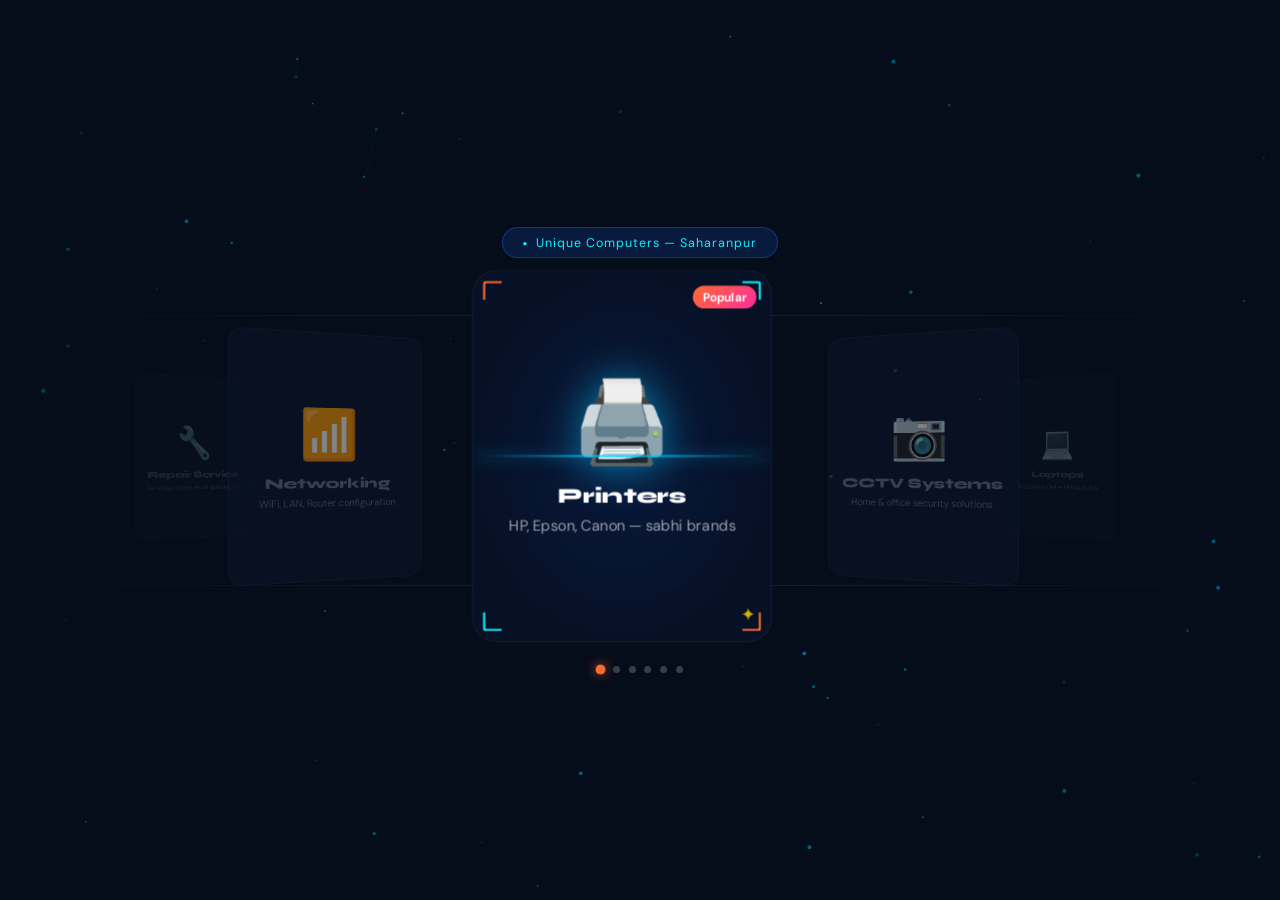
==== showcase-3d.html @ 5fcf57d3 "Add files via upload" ====
<!DOCTYPE html>
<html lang="en">
<head>
<meta charset="UTF-8">
<meta name="viewport" content="width=device-width, initial-scale=1.0">
<title>Unique Computers - Saharanpur</title>
<link href="https://fonts.googleapis.com/css2?family=Syne:wght@700;800;900&family=DM+Sans:wght@400;500&display=swap" rel="stylesheet">
<style>
* { margin: 0; padding: 0; box-sizing: border-box; }
body {
  background: #060D1A; font-family: 'DM Sans', sans-serif;
  height: 100vh; width: 100vw; overflow: hidden;
  display: flex; flex-direction: column;
  align-items: center; justify-content: center;
}
canvas { position: fixed; inset: 0; z-index: 0; pointer-events: none; }
.h-line { position: fixed; left: 0; right: 0; height: 1px; background: linear-gradient(90deg, transparent, rgba(0,198,255,0.15), transparent); z-index: 1; }

/* ── PHASE 1: CAROUSEL ── */
#phase1 {
  position: relative; z-index: 2;
  display: flex; flex-direction: column; align-items: center; width: 100%;
  transition: opacity 0.8s ease;
}
#phase1.fadeout { opacity: 0; pointer-events: none; }

.hero-tag {
  display: inline-flex; align-items: center; gap: 0.5rem;
  background: rgba(20,82,204,0.2); border: 1px solid rgba(20,82,204,0.5);
  color: #0CF2FF; padding: 0.4rem 1.2rem; border-radius: 100px;
  font-size: 0.78rem; letter-spacing: 1px; margin-bottom: 1.5rem;
}
.hero-tag::before { content: '●'; font-size: 0.5rem; animation: blink 1.5s infinite; }
@keyframes blink { 0%,100%{opacity:1}50%{opacity:0.2} }

.carousel-scene {
  width: 100%; display: flex; align-items: center; justify-content: center;
  perspective: 1200px; height: 360px;
}
.carousel-3d { position: relative; width: 280px; height: 320px; transform-style: preserve-3d; }
.card-3d { position: absolute; width: 250px; height: 310px; border-radius: 20px; cursor: pointer; }
.card-inner {
  position: absolute; inset: 0; border-radius: 20px;
  background: rgba(8,18,40,0.92); border: 1px solid rgba(255,255,255,0.06);
  display: flex; flex-direction: column; align-items: center; justify-content: center;
  overflow: hidden; z-index: 1;
}
.card-glow { position: absolute; inset: -2px; border-radius: 22px; z-index: 0; opacity: 0; transition: opacity 0.4s; }
.card-3d.active .card-glow { opacity: 1; animation: rotateBorder 3s linear infinite; }
@keyframes rotateBorder {
  0%   { background: conic-gradient(from 0deg,   #FF6B35,#1452CC,#0CF2FF,#1452CC,#FF6B35); }
  100% { background: conic-gradient(from 360deg, #FF6B35,#1452CC,#0CF2FF,#1452CC,#FF6B35); }
}
.scan {
  position: absolute; left: 0; right: 0; height: 2px;
  background: linear-gradient(90deg,transparent,rgba(0,198,255,0.9),transparent);
  box-shadow: 0 0 12px rgba(0,198,255,0.6); z-index: 3; opacity: 0;
}
.card-3d.active .scan { opacity: 1; animation: scanLine 2.5s ease-in-out infinite; }
@keyframes scanLine { 0%{top:0%;opacity:0}10%{opacity:1}90%{opacity:1}100%{top:100%;opacity:0} }
.c { position: absolute; width: 16px; height: 16px; z-index: 4; opacity: 0; transition: opacity 0.4s; }
.card-3d.active .c { opacity: 1; }
.c.tl{top:8px;left:8px;border-top:2px solid #FF6B35;border-left:2px solid #FF6B35;border-radius:3px 0 0 0}
.c.tr{top:8px;right:8px;border-top:2px solid #0CF2FF;border-right:2px solid #0CF2FF;border-radius:0 3px 0 0}
.c.bl{bottom:8px;left:8px;border-bottom:2px solid #0CF2FF;border-left:2px solid #0CF2FF;border-radius:0 0 0 3px}
.c.br{bottom:8px;right:8px;border-bottom:2px solid #FF6B35;border-right:2px solid #FF6B35;border-radius:0 0 3px 0}
.card-emoji {
  font-size: 3.8rem; margin-bottom: 0.7rem; position: relative; z-index: 2;
  transition: transform 0.4s; filter: drop-shadow(0 0 0px rgba(0,198,255,0));
}
.card-3d.active .card-emoji {
  filter: drop-shadow(0 0 16px rgba(0,198,255,0.6));
  transform: scale(1.1); animation: floatEmoji 3s ease-in-out infinite;
}
@keyframes floatEmoji { 0%,100%{transform:scale(1.1) translateY(0)}50%{transform:scale(1.1) translateY(-7px)} }
.card-title {
  font-family:'Syne',sans-serif; font-weight:800; font-size:1.1rem; color:white;
  margin-bottom:0.3rem; text-align:center; position:relative; z-index:2; opacity:0.4; transition:opacity 0.4s;
}
.card-3d.active .card-title { opacity: 1; }
.card-desc {
  font-size:0.78rem; color:rgba(255,255,255,0.35); text-align:center;
  padding:0 1rem; line-height:1.5; position:relative; z-index:2; transition:color 0.4s;
}
.card-3d.active .card-desc { color: rgba(255,255,255,0.6); }
.card-badge {
  position:absolute; top:12px; right:12px;
  background:linear-gradient(135deg,#FF6B35,#FF2D9B);
  color:white; font-size:0.62rem; font-weight:700;
  padding:0.18rem 0.5rem; border-radius:100px; z-index:4; opacity:0; transition:opacity 0.4s;
}
.card-3d.active .card-badge { opacity: 1; }
.card-bg-glow {
  position:absolute; inset:0; border-radius:20px; opacity:0; transition:opacity 0.4s;
  background:radial-gradient(ellipse at center,rgba(20,82,204,0.15) 0%,transparent 70%); z-index:1;
}
.card-3d.active .card-bg-glow { opacity: 1; }
.sparkle { position:absolute; bottom:12px; right:12px; color:rgba(255,215,0,0.8); font-size:0.95rem; z-index:4; opacity:0; }
.card-3d.active .sparkle { opacity:1; animation:sparkAnim 2s ease-in-out infinite; }
@keyframes sparkAnim { 0%,100%{transform:scale(1);opacity:0.5}50%{transform:scale(1.4);opacity:1} }
.nav-dots { display:flex; gap:0.55rem; margin-top:1.5rem; }
.dot { width:7px; height:7px; border-radius:50%; background:rgba(255,255,255,0.2); border:none; cursor:pointer; transition:all 0.3s; }
.dot.active { background:#FF6B35; transform:scale(1.4); box-shadow:0 0 8px rgba(255,107,53,0.7); }

/* ── PHASE 2: Flash + Big Title ── */
#phase2 {
  position: fixed; inset: 0; z-index: 100;
  display: flex; flex-direction: column; align-items: center; justify-content: center;
  background: #060D1A;
  opacity: 0; pointer-events: none;
  transition: opacity 0.5s ease;
}
#phase2.show { opacity: 1; pointer-events: all; }

.flash-overlay {
  position: absolute; inset: 0; background: white; opacity: 0; pointer-events: none; z-index: 5;
}
@keyframes flashAnim {
  0%   { opacity: 0; }
  12%  { opacity: 1; }
  28%  { opacity: 0; }
  45%  { opacity: 0.7; }
  60%  { opacity: 0; }
  75%  { opacity: 0.3; }
  100% { opacity: 0; }
}
.flash-overlay.go { animation: flashAnim 1s ease forwards; }

/* Glow rings */
.glow-ring {
  position: absolute; border-radius: 50%;
  border: 1px solid rgba(12,242,255,0.12);
  pointer-events: none; z-index: 2;
}
.glow-ring:nth-child(2) { width:260px; height:260px; top:50%; left:50%; transform:translate(-50%,-50%); animation:ringPulse 2.5s ease-out infinite; }
.glow-ring:nth-child(3) { width:460px; height:460px; top:50%; left:50%; transform:translate(-50%,-50%); animation:ringPulse 2.5s ease-out 0.4s infinite; }
.glow-ring:nth-child(4) { width:660px; height:660px; top:50%; left:50%; transform:translate(-50%,-50%); animation:ringPulse 2.5s ease-out 0.8s infinite; }
@keyframes ringPulse { 0%{opacity:0.5;transform:translate(-50%,-50%) scale(0.85)} 100%{opacity:0;transform:translate(-50%,-50%) scale(1.15)} }

/* Big brand name */
.big-title-wrap {
  position: relative; z-index: 6; text-align: center;
  opacity: 0; transform: scale(0.4);
  transition: opacity 0.7s ease, transform 0.7s cubic-bezier(0.34,1.56,0.64,1);
}
.big-title-wrap.show { opacity: 1; transform: scale(1); }

.big-title {
  font-family: 'Syne', sans-serif; font-weight: 900;
  font-size: clamp(3rem, 9vw, 6.5rem);
  line-height: 1; letter-spacing: -2px;
  background: linear-gradient(135deg, #FFFFFF 0%, #0CF2FF 50%, #1452CC 100%);
  -webkit-background-clip: text; -webkit-text-fill-color: transparent; background-clip: text;
  filter: drop-shadow(0 0 50px rgba(12,242,255,0.45));
}
.big-subtitle {
  font-family: 'DM Sans', sans-serif; font-size: clamp(0.75rem, 2vw, 1rem);
  color: rgba(255,255,255,0.45); letter-spacing: 5px; text-transform: uppercase; margin-top: 0.6rem;
}

/* ── PHASE 3: Bottom bar ── */
#phase3 {
  position: absolute; bottom: 2.5rem; left: 0; right: 0;
  display: flex; align-items: center; justify-content: center;
  gap: 1.2rem; flex-wrap: wrap; z-index: 6;
  opacity: 0; transform: translateY(35px);
  transition: opacity 0.7s ease, transform 0.8s cubic-bezier(0.34,1.56,0.64,1);
}
#phase3.show { opacity: 1; transform: translateY(0); }

.social-tabs { display: flex; gap: 0.55rem; }
.social-tab {
  width: 44px; height: 44px; border-radius: 12px;
  display: flex; align-items: center; justify-content: center;
  text-decoration: none; font-size: 1.1rem;
  border: 1px solid rgba(255,255,255,0.1);
  background: rgba(255,255,255,0.05);
  transition: all 0.25s; position: relative; overflow: hidden;
}
.social-tab span { position: relative; z-index: 1; }
.social-tab::before { content:''; position:absolute; inset:0; opacity:0; transition:opacity 0.25s; }
.social-tab:hover { transform:translateY(-4px); border-color:transparent; box-shadow:0 8px 20px rgba(0,0,0,0.3); }
.social-tab:hover::before { opacity: 1; }
.social-tab.fb::before { background: #1877F2; }
.social-tab.ig::before { background: linear-gradient(135deg,#F58529,#DD2A7B,#8134AF); }
.social-tab.yt::before { background: #FF0000; }
.social-tab.wa::before { background: #25D366; }
.social-tab.tw::before { background: #1DA1F2; }

.divider { width: 1px; height: 30px; background: rgba(255,255,255,0.12); }

.enter-btn {
  display: inline-flex; align-items: center; gap: 0.6rem;
  background: linear-gradient(135deg,#1452CC,#0CF2FF);
  color: white; padding: 0.8rem 2rem; border-radius: 12px;
  text-decoration: none; font-family: 'Syne',sans-serif;
  font-weight: 700; font-size: 0.92rem; letter-spacing: 0.5px;
  border: none; cursor: pointer; transition: all 0.25s;
  box-shadow: 0 4px 25px rgba(20,82,204,0.45);
  position: relative; overflow: hidden;
}
.enter-btn::after { content:''; position:absolute; inset:0; background:linear-gradient(135deg,rgba(255,255,255,0.15),transparent); opacity:0; transition:opacity 0.25s; }
.enter-btn:hover { transform:translateY(-3px); box-shadow:0 10px 35px rgba(20,82,204,0.6); }
.enter-btn:hover::after { opacity: 1; }
.enter-arrow { transition:transform 0.25s; display:inline-block; }
.enter-btn:hover .enter-arrow { transform:translateX(5px); }
</style>
</head>
<body>

<canvas id="canvas"></canvas>
<div class="h-line" style="top:35%"></div>
<div class="h-line" style="top:65%"></div>

<!-- PHASE 1 -->
<div id="phase1">
  <div class="hero-tag">Unique Computers — Saharanpur</div>
  <div class="carousel-scene">
    <div class="carousel-3d" id="carousel3d"></div>
  </div>
  <div class="nav-dots" id="navDots"></div>
</div>

<!-- PHASE 2 + 3 -->
<div id="phase2">
  <div class="flash-overlay" id="flashOverlay"></div>
  <div class="glow-ring"></div>
  <div class="glow-ring"></div>
  <div class="glow-ring"></div>

  <div class="big-title-wrap" id="bigTitle">
    <div class="big-title">UNIQUE<br>COMPUTERS</div>
    <div class="big-subtitle">Saharanpur &nbsp;•&nbsp; Est. 2005</div>
  </div>

  <div id="phase3">
    <div class="social-tabs">
      <a href="https://facebook.com"         target="_blank" class="social-tab fb" title="Facebook"  ><span>📘</span></a>
      <a href="https://instagram.com"        target="_blank" class="social-tab ig" title="Instagram" ><span>📸</span></a>
      <a href="https://youtube.com"          target="_blank" class="social-tab yt" title="YouTube"   ><span>▶️</span></a>
      <a href="https://wa.me/919358485644"   target="_blank" class="social-tab wa" title="WhatsApp"  ><span>💬</span></a>
      <a href="https://twitter.com"          target="_blank" class="social-tab tw" title="Twitter/X" ><span>🐦</span></a>
    </div>
    <div class="divider"></div>
    <a href="index.html" class="enter-btn">🌐 Enter Website <span class="enter-arrow">→</span></a>
  </div>
</div>

<script>
const slides = [
  { emoji:'🖨️', title:'Printers',       desc:'HP, Epson, Canon — sabhi brands', badge:'Popular' },
  { emoji:'📷', title:'CCTV Systems',   desc:'Home & office security solutions', badge:'New'     },
  { emoji:'💻', title:'Laptops',         desc:'HP, Lenovo, Dell — EMI available', badge:'Sale'   },
  { emoji:'🖥️', title:'Desktops',       desc:'Custom assembled ya branded PCs',  badge:'Value'  },
  { emoji:'🔧', title:'Repair Service', desc:'Same day expert repair guaranteed', badge:'Fast'   },
  { emoji:'📶', title:'Networking',     desc:'WiFi, LAN, Router configuration',  badge:'Pro'    },
];

const n = slides.length;
let current = 0;
let autoTimer;
const TOTAL_STEPS = n * 2; // 2 full rounds then stop
let stepCount = 0;
let done = false;

const carousel = document.getElementById('carousel3d');
const dotsEl   = document.getElementById('navDots');

slides.forEach((s, i) => {
  const card = document.createElement('div');
  card.className = 'card-3d';
  card.innerHTML = `
    <div class="card-glow"></div>
    <div class="card-inner">
      <div class="card-bg-glow"></div>
      <div class="scan"></div>
      <div class="c tl"></div><div class="c tr"></div>
      <div class="c bl"></div><div class="c br"></div>
      <div class="card-badge">${s.badge}</div>
      <div class="card-emoji">${s.emoji}</div>
      <div class="card-title">${s.title}</div>
      <div class="card-desc">${s.desc}</div>
      <div class="sparkle">✦</div>
    </div>`;
  carousel.appendChild(card);
});

slides.forEach((_, i) => {
  const d = document.createElement('button');
  d.className = 'dot';
  dotsEl.appendChild(d);
});

function updateCarousel() {
  const cards = carousel.querySelectorAll('.card-3d');
  cards.forEach((card, i) => {
    const offset = ((i - current + n) % n);
    let tx, tz, ry, scale, opacity, zIndex;
    if (offset === 0) {
      tx=0; tz=200; ry=0; scale=1; opacity=1; zIndex=10;
      card.classList.add('active');
    } else if (offset===1 || offset===n-1) {
      const dir = offset===1 ? 1 : -1;
      tx=dir*280; tz=60; ry=dir*-35; scale=0.76; opacity=0.5; zIndex=5;
      card.classList.remove('active');
    } else if (offset===2 || offset===n-2) {
      const dir = offset===2 ? 1 : -1;
      tx=dir*460; tz=-80; ry=dir*-55; scale=0.55; opacity=0.22; zIndex=2;
      card.classList.remove('active');
    } else {
      tx=0; tz=-300; ry=0; scale=0; opacity=0; zIndex=0;
      card.classList.remove('active');
    }
    card.style.transform = `translateX(${tx}px) translateZ(${tz}px) rotateY(${ry}deg) scale(${scale})`;
    card.style.opacity = opacity;
    card.style.zIndex = zIndex;
    card.style.transition = 'transform 0.7s cubic-bezier(0.25,0.46,0.45,0.94), opacity 0.7s ease';
  });
  dotsEl.querySelectorAll('.dot').forEach((d,i) => d.classList.toggle('active', i===current));
}

function autoStep() {
  if (done) return;
  current = (current + 1) % n;
  stepCount++;
  updateCarousel();
  if (stepCount >= TOTAL_STEPS) {
    clearInterval(autoTimer);
    setTimeout(triggerSequence, 700);
  }
}

updateCarousel();
autoTimer = setInterval(autoStep, 2800);

function triggerSequence() {
  done = true;
  // 1. Fade out carousel
  document.getElementById('phase1').classList.add('fadeout');

  setTimeout(() => {
    // 2. Show phase2
    document.getElementById('phase2').classList.add('show');

    // 3. Flash!
    setTimeout(() => {
      document.getElementById('flashOverlay').classList.add('go');

      // 4. Big title zooms in
      setTimeout(() => {
        document.getElementById('bigTitle').classList.add('show');

        // 5. Buttons slide up
        setTimeout(() => {
          document.getElementById('phase3').classList.add('show');
        }, 1000);
      }, 350);
    }, 150);
  }, 700);
}

// Particles
const canvas = document.getElementById('canvas');
const ctx    = canvas.getContext('2d');
function resize() { canvas.width=window.innerWidth; canvas.height=window.innerHeight; }
resize(); window.addEventListener('resize', resize);

const pts = Array.from({length:75}, () => ({
  x:  Math.random()*canvas.width, y:  Math.random()*canvas.height,
  r:  Math.random()*1.8+0.3,
  dx: (Math.random()-.5)*0.35, dy: (Math.random()-.5)*0.35,
  op: Math.random()*0.4+0.08
}));

(function anim(){
  ctx.clearRect(0,0,canvas.width,canvas.height);
  pts.forEach(p => {
    p.x+=p.dx; p.y+=p.dy;
    if(p.x<0)p.x=canvas.width; if(p.x>canvas.width)p.x=0;
    if(p.y<0)p.y=canvas.height; if(p.y>canvas.height)p.y=0;
    ctx.beginPath(); ctx.arc(p.x,p.y,p.r,0,Math.PI*2);
    ctx.fillStyle=`rgba(0,198,255,${p.op})`; ctx.fill();
    pts.forEach(p2=>{
      const dx=p.x-p2.x, dy=p.y-p2.y, d=Math.sqrt(dx*dx+dy*dy);
      if(d<90){ ctx.beginPath(); ctx.moveTo(p.x,p.y); ctx.lineTo(p2.x,p2.y); ctx.strokeStyle=`rgba(0,198,255,${0.05*(1-d/90)})`; ctx.lineWidth=0.5; ctx.stroke(); }
    });
  });
  requestAnimationFrame(anim);
})();
</script>
</body>
</html>
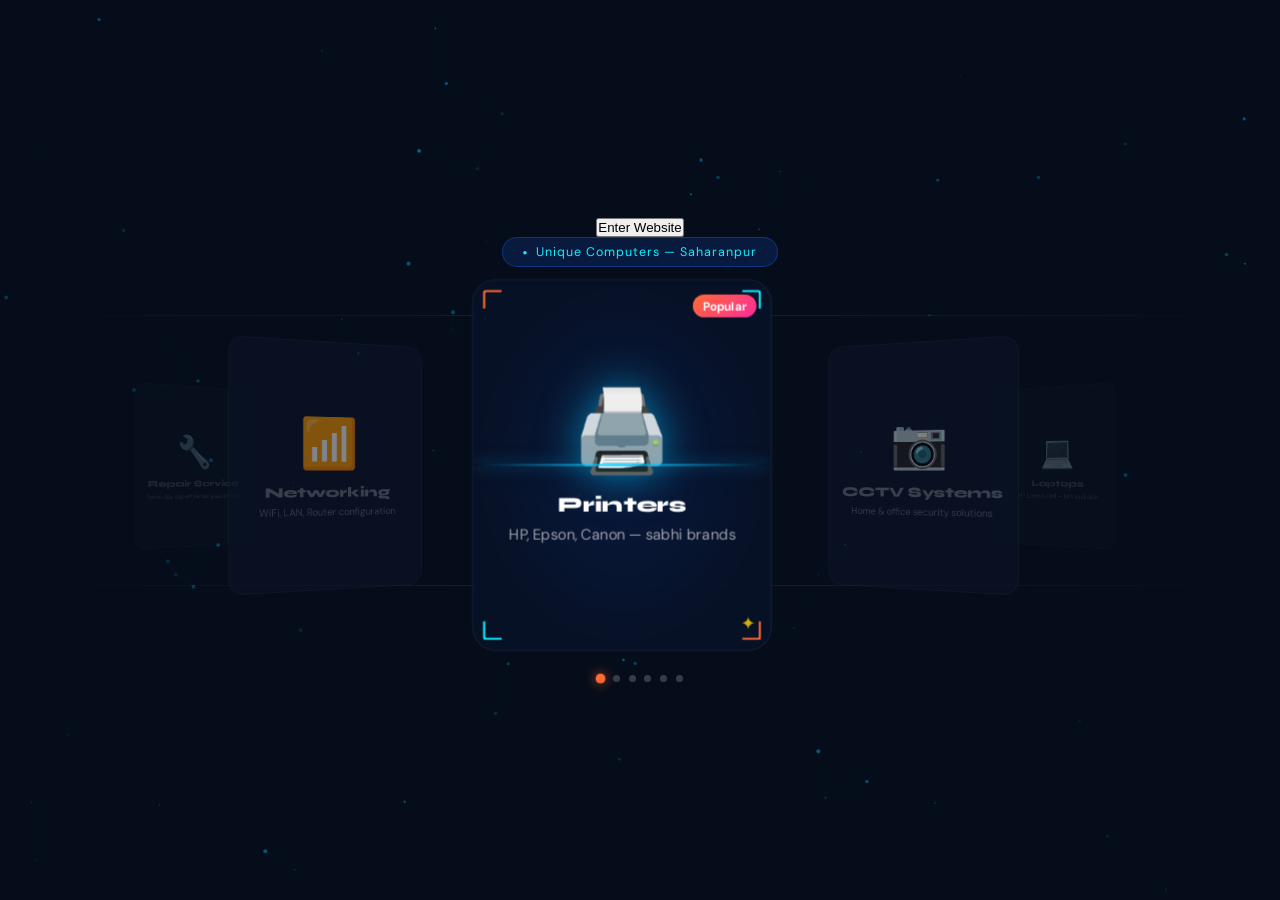
==== commit ba0fdf1f: "Add button to enter website in showcase-3d.html" ====
--- a/showcase-3d.html
+++ b/showcase-3d.html
@@ -1,4 +1,6 @@
-<!DOCTYPE html>
+<a href="index.html">
+<button>Enter Website</button>
+</a><!DOCTYPE html>
 <html lang="en">
 <head>
 <meta charset="UTF-8">
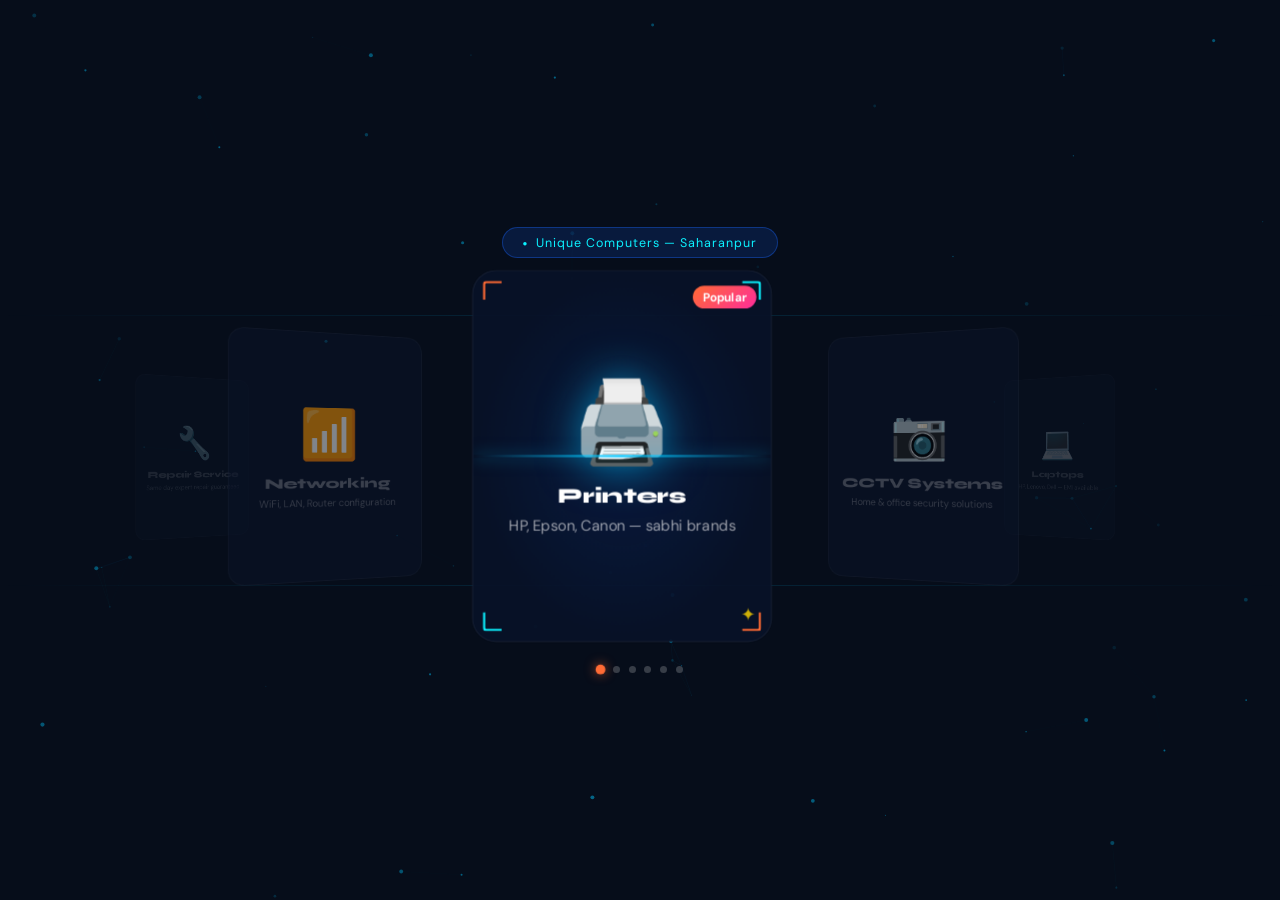
==== commit 2902abc6: "Fix HTML structure in showcase-3d.html" ====
--- a/showcase-3d.html
+++ b/showcase-3d.html
@@ -1,5 +1,3 @@
-<a href="index.html">
-<button>Enter Website</button>
 </a><!DOCTYPE html>
 <html lang="en">
 <head>
